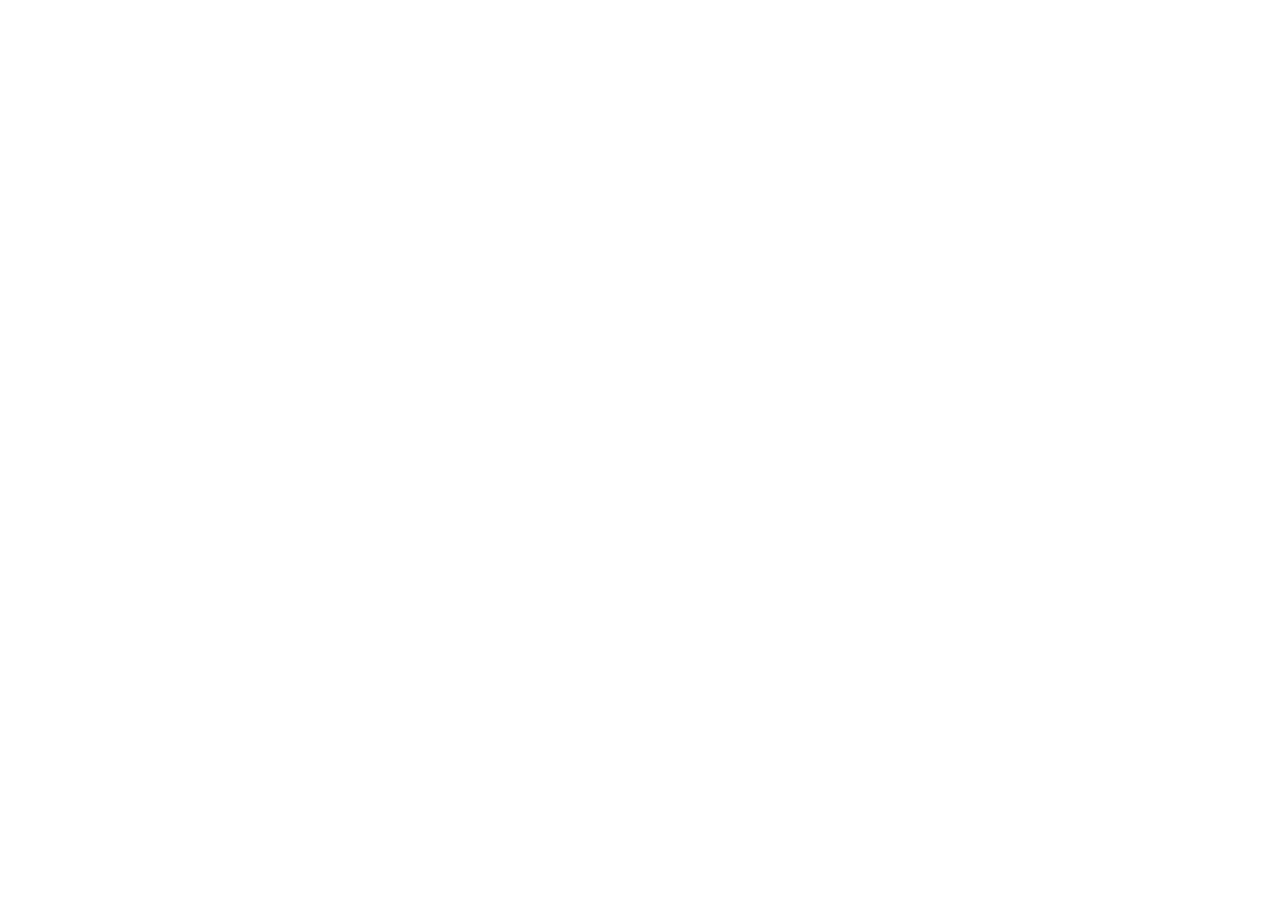
==== Networking.html @ 794665a2 "Add files via upload" ====
<!DOCTYPE html>
<html lang="en">
<head>
    <meta charset="UTF-8">
    <meta name="viewport" content="width=device-width, initial-scale=1.0">
    <title>Networking</title>
</head>
<body>
    
</body>
</html>
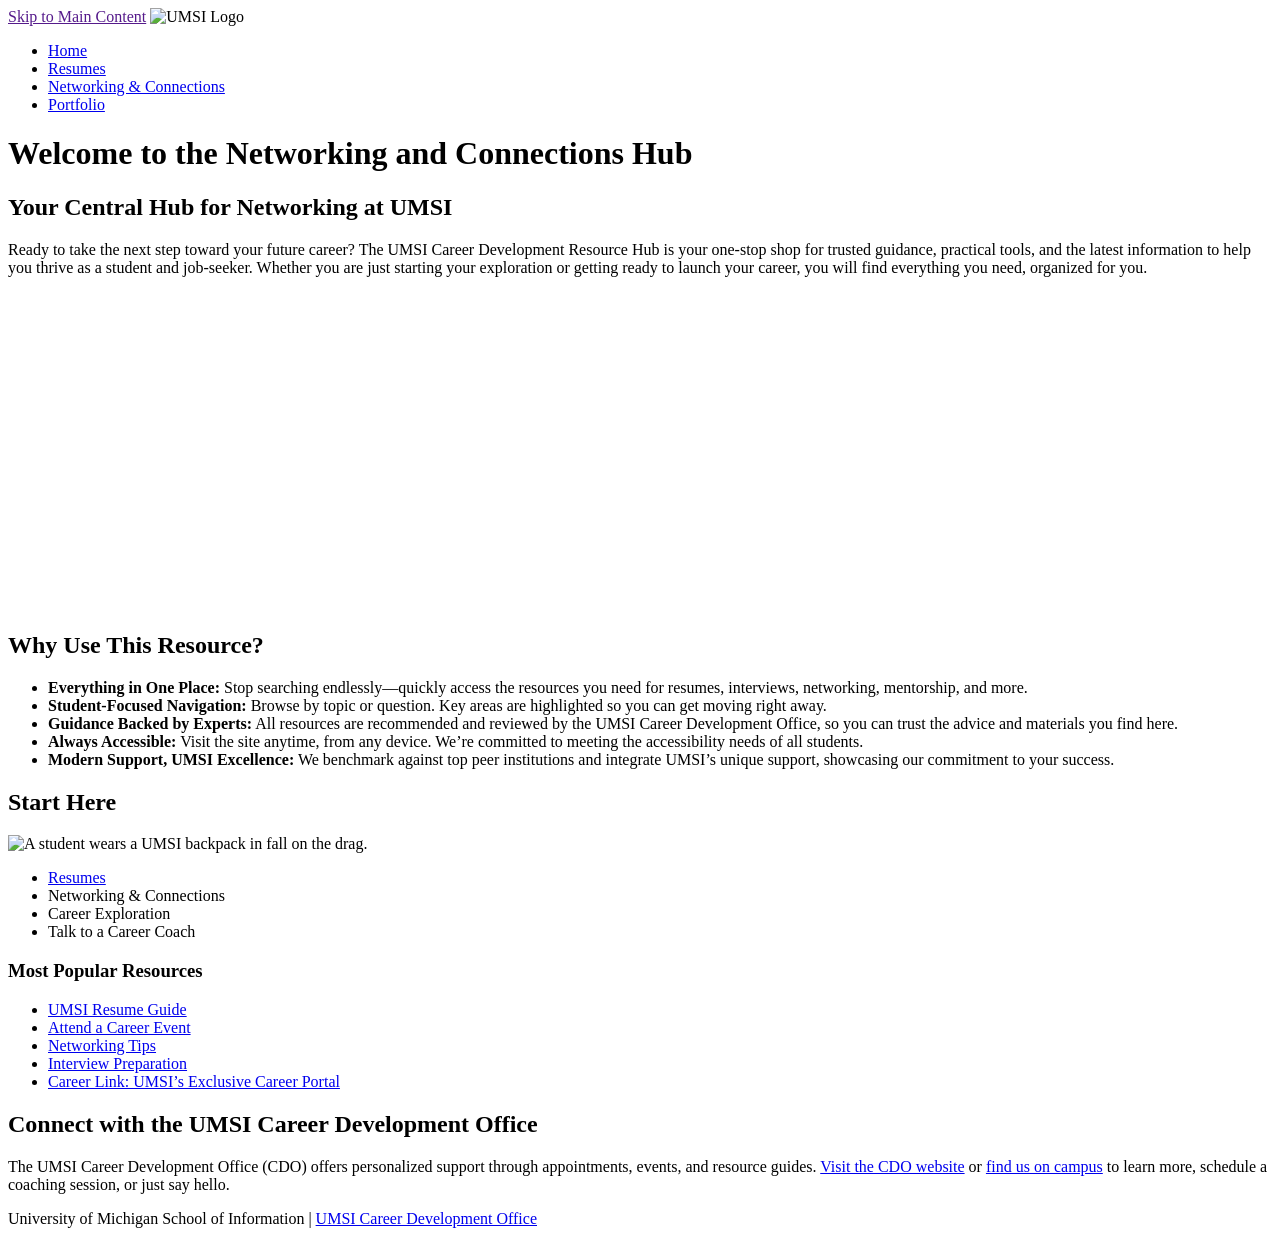
==== commit 76023bc7: "Add files via upload" ====
--- a/Networking.html
+++ b/Networking.html
@@ -1,11 +1,105 @@
 <!DOCTYPE html>
 <html lang="en">
+
 <head>
     <meta charset="UTF-8">
     <meta name="viewport" content="width=device-width, initial-scale=1.0">
     <title>Networking</title>
 </head>
+
 <body>
-    
+    <header>
+        <a href="">Skip to Main Content</a>
+        <img src="images/UMSI_signature_vertical_informal_solidblue.jpg" alt="UMSI Logo">
+        <nav>
+            <ul>
+                <li><a href="index.html">Home</a></li>
+                <li><a href="resume.html">Resumes</a></li>
+                <li><a href="Networking.html">Networking & Connections</a></li>
+                <li><a href="Portfolio.html">Portfolio</a></li>
+            </ul>
+        </nav>
+        <h1>Welcome to the Networking and Connections Hub</h1>
+    </header>
+    <main>
+        <section>
+            <h2>Your Central Hub for Networking at UMSI</h2>
+            <p>
+                Ready to take the next step toward your future career? The UMSI Career Development Resource Hub is your
+                one-stop shop for trusted guidance, practical tools, and the latest information to help you thrive as a
+                student and job-seeker. Whether you are just starting your exploration or getting ready to launch your
+                career, you will find everything you need, organized for you.
+            </p>
+            <iframe width="560" height="315" src="https://docs.google.com/presentation/d/1R6azi49e7vd3ubRtdm33qG6Aq3bLBDBue7blM6pv49I/edit?slide=id.g26478bd383d_0_6#slide=id.g26478bd383d_0_6"
+                title="YouTube video player" frameborder="0"
+                allow="accelerometer; autoplay; clipboard-write; encrypted-media; gyroscope; picture-in-picture; web-share"
+                referrerpolicy="strict-origin-when-cross-origin" allowfullscreen></iframe>
+        </section>
+
+        <section>
+            <h2>Why Use This Resource?</h2>
+
+
+            <ul>
+                <li><strong>Everything in One Place:</strong> Stop searching endlessly—quickly access the resources you
+                    need for resumes, interviews, networking, mentorship, and more.</li>
+                <li><strong>Student-Focused Navigation:</strong> Browse by topic or question. Key areas are highlighted
+                    so you can get moving right away.</li>
+                <li><strong>Guidance Backed by Experts:</strong> All resources are recommended and reviewed by the UMSI
+                    Career Development Office, so you can trust the advice and materials you find here.</li>
+                <li><strong>Always Accessible:</strong> Visit the site anytime, from any device. We’re committed to
+                    meeting the accessibility needs of all students.</li>
+                <li><strong>Modern Support, UMSI Excellence:</strong> We benchmark against top peer institutions and
+                    integrate UMSI’s unique support, showcasing our commitment to your success.</li>
+            </ul>
+        </section>
+        <section>
+            <h2>Start Here</h2>
+            <div>
+                <img src="images/UMSI_CampusFall_UMSIBackpack_02.jpg"
+                    alt="A student wears a UMSI backpack in fall on the drag.">
+                <ul>
+                    <li><a href="resume.html">Resumes</a></li>
+                    <li><a>Networking & Connections</a></li>
+                    <li><a>Career Exploration</a></li>
+                    <li><a>Talk to a Career Coach</a></li>
+                </ul>
+
+
+            </div>
+            <div>
+                <h3>Most Popular Resources</h3>
+                <ul>
+                    <li><a href="https://docs.google.com/document/d/1_1GfDJyVGIgE82MZjVhuWT_aB_2Hcj1NN62FUCXoR_o/edit?tab=t.0"
+                            target="_blank">UMSI Resume Guide</a></li>
+                    <li><a href="https://umich.instructure.com/courses/137916/pages/attend-an-event"
+                            target="_blank">Attend a Career Event</a></li>
+                    <li><a href="https://docs.google.com/document/d/18HMt79BU8ovGf9z7_P7No5tuwUS6qHNW5u0sgrepLtE/edit?tab=t.0"
+                            target="_blank">Networking Tips</a></li>
+                    <li><a href="https://docs.google.com/presentation/d/15n-XqsFEntdbkZz89K-ohf7Or1NnCt5CQNDG-6fh2a0/edit?usp=sharing"
+                            target="_blank">Interview Preparation</a></li>
+                    <li><a href="https://si-umich.12twenty.com/Login" target="_blank">Career Link: UMSI’s Exclusive
+                            Career Portal</a></li>
+                </ul>
+            </div>
+        </section>
+        <section>
+            <h2>Connect with the UMSI Career Development Office</h2>
+            <p>
+                The UMSI Career Development Office (CDO) offers personalized support through appointments, events, and
+                resource guides. <a href="https://umich.instructure.com/courses/137916" target="_blank">Visit the CDO
+                    website</a> or <a href="https://www.si.umich.edu/about-umsi/getting-umsi" target="_blank">find us on
+                    campus</a> to learn more, schedule a coaching session, or just say hello.
+            </p>
+        </section>
+
+        <!-- Content taken & modified from UMGPT with the prompt, "Write me a webpage of intro content to help meet the following requirements - this is for the home page": and then pasted in the client objectives & project requirements"
+        UMGPT. (2025). UMGPT ( GPT-4.1 August 25th version) [Large language model]. -->
+    </main>
+    <footer>
+        <p>University of Michigan School of Information | <a href="https://umich.instructure.com/courses/137916">UMSI
+                Career Development Office </a></p>
+    </footer>
 </body>
+
 </html>
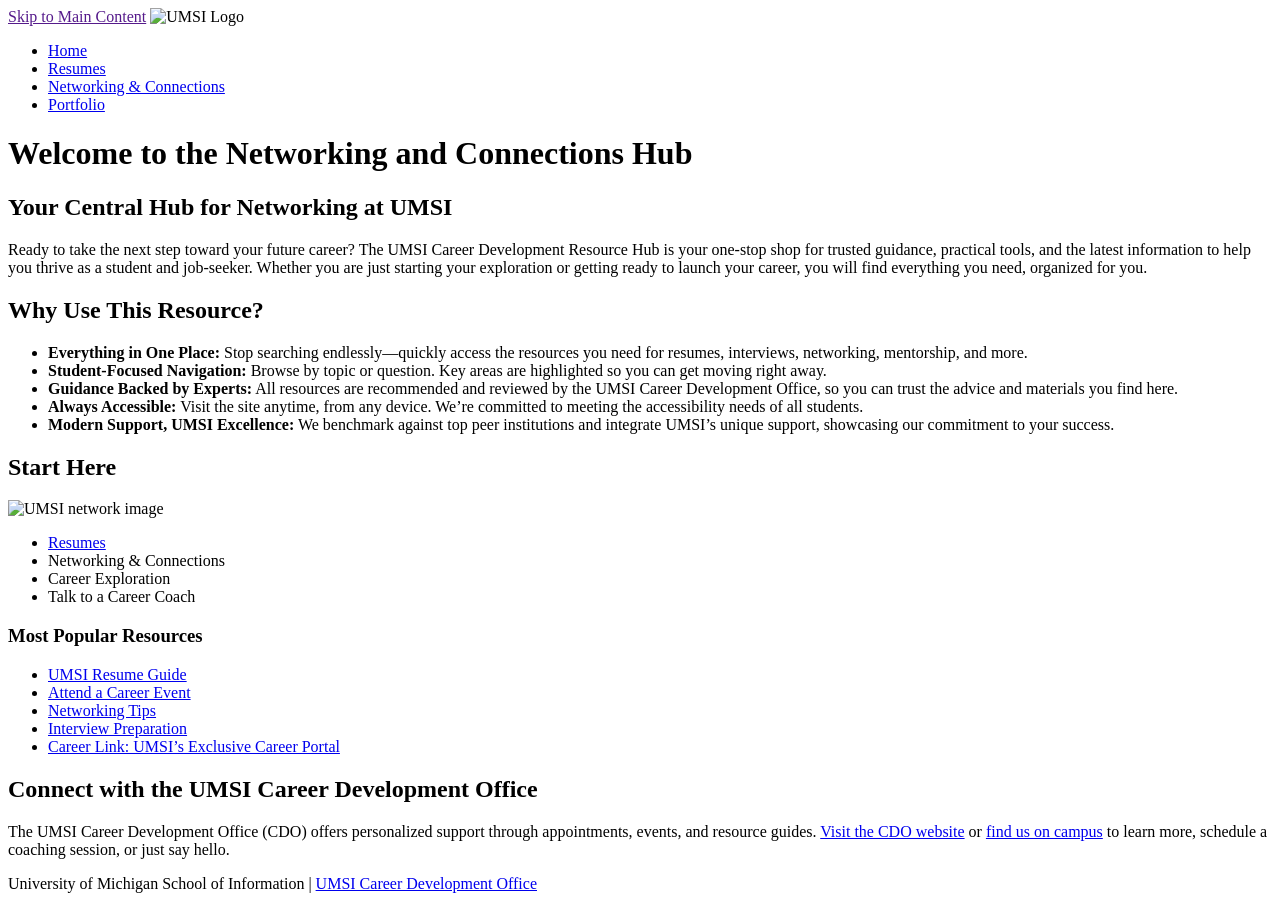
==== commit d7f18581: "Add files via upload" ====
--- a/Networking.html
+++ b/Networking.html
@@ -30,11 +30,7 @@
                 student and job-seeker. Whether you are just starting your exploration or getting ready to launch your
                 career, you will find everything you need, organized for you.
             </p>
-            <iframe width="560" height="315" src="https://docs.google.com/presentation/d/1R6azi49e7vd3ubRtdm33qG6Aq3bLBDBue7blM6pv49I/edit?slide=id.g26478bd383d_0_6#slide=id.g26478bd383d_0_6"
-                title="YouTube video player" frameborder="0"
-                allow="accelerometer; autoplay; clipboard-write; encrypted-media; gyroscope; picture-in-picture; web-share"
-                referrerpolicy="strict-origin-when-cross-origin" allowfullscreen></iframe>
-        </section>
+
 
         <section>
             <h2>Why Use This Resource?</h2>
@@ -56,8 +52,7 @@
         <section>
             <h2>Start Here</h2>
             <div>
-                <img src="images/UMSI_CampusFall_UMSIBackpack_02.jpg"
-                    alt="A student wears a UMSI backpack in fall on the drag.">
+                <img src="images/UMSI Networking.png" alt="UMSI network image" width="700">
                 <ul>
                     <li><a href="resume.html">Resumes</a></li>
                     <li><a>Networking & Connections</a></li>
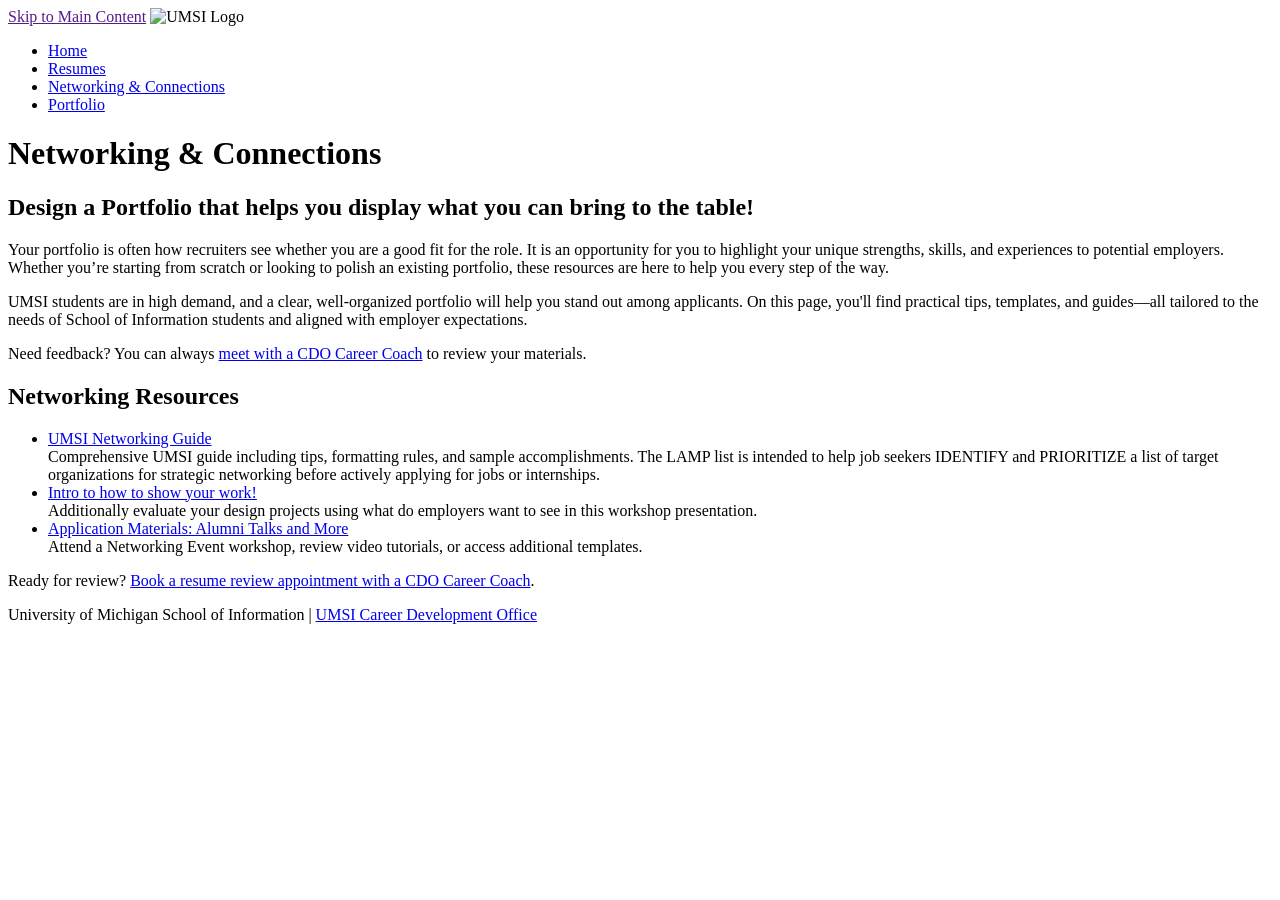
==== commit 2257327b: "Add files via upload" ====
--- a/Networking.html
+++ b/Networking.html
@@ -1,100 +1,81 @@
 <!DOCTYPE html>
 <html lang="en">
-
 <head>
     <meta charset="UTF-8">
     <meta name="viewport" content="width=device-width, initial-scale=1.0">
-    <title>Networking</title>
+    <title>Networking & Connections</title>
 </head>
+<body>
 
-<body>
     <header>
-        <a href="">Skip to Main Content</a>
+  <a href = "">Skip to Main Content</a>
         <img src="images/UMSI_signature_vertical_informal_solidblue.jpg" alt="UMSI Logo">
         <nav>
             <ul>
-                <li><a href="index.html">Home</a></li>
-                <li><a href="resume.html">Resumes</a></li>
-                <li><a href="Networking.html">Networking & Connections</a></li>
-                <li><a href="Portfolio.html">Portfolio</a></li>
+                <li><a href = "index.html">Home</a></li>
+                <li><a href = "resume.html">Resumes</a></li>
+                <li><a href = "Networking.html">Networking & Connections</a></li>
+                <li><a href = "Portfolio.html">Portfolio</a></li>
             </ul>
         </nav>
-        <h1>Welcome to the Networking and Connections Hub</h1>
+        <h1>Networking & Connections</h1>
+
     </header>
-    <main>
-        <section>
-            <h2>Your Central Hub for Networking at UMSI</h2>
-            <p>
-                Ready to take the next step toward your future career? The UMSI Career Development Resource Hub is your
-                one-stop shop for trusted guidance, practical tools, and the latest information to help you thrive as a
-                student and job-seeker. Whether you are just starting your exploration or getting ready to launch your
-                career, you will find everything you need, organized for you.
-            </p>
+<main>
+  
+  <section>
+    <h2>Design a Portfolio that helps you display what you can bring to the table!</h2>
+    <p>
+      Your portfolio is often how recruiters see whether you are a good fit for the role. It is an opportunity for you to highlight your unique strengths, skills, and experiences to potential employers. Whether you’re starting from scratch or looking to polish an existing portfolio, these resources are here to help you every step of the way.
+    </p>
+    <p>
+      UMSI students are in high demand, and a clear, well-organized portfolio will help you stand out among applicants. On this page, you'll find practical tips, templates, and guides—all tailored to the needs of School of Information students and aligned with employer expectations.
+    </p>
+    <p>
+      Need feedback? You can always <a href="https://umich.instructure.com/courses/137916/pages/talk-to-a-career-coach" target="_blank">meet with a CDO Career Coach</a> to review your materials.
+    </p>
+  </section>
+
+  <section>
+    <h2>Networking Resources</h2>
+    <ul>
+      <li>
+        <a href="https://docs.google.com/document/d/18HMt79BU8ovGf9z7_P7No5tuwUS6qHNW5u0sgrepLtE/edit?tab=t.0" target="_blank">
+          UMSI Networking Guide
+        </a> <br>
+        Comprehensive UMSI guide including tips, formatting rules, and sample accomplishments.
+        The LAMP list is intended to help job seekers IDENTIFY and PRIORITIZE a list of target organizations for strategic networking before actively applying for jobs or internships. 
+
+      </li>
+      <li>
+        <a href="https://docs.google.com/presentation/d/1NcQvaWDYhxiNDhS1usiM0aABkUtLmfiyRuw7SWxpwfg/edit" target="_blank">
+          Intro to how to show your work!
+        </a> <br>
+        Additionally evaluate your design projects using what do employers want to see in this workshop presentation.
+      </li>
+      <li>
+        <a href="https://www.dropbox.com/scl/fi/zqppeep3pf6jj4ag9w0v1/Fall-2025_Alumni-UX-Portfolio-Review-Panel.mp4?rlkey=wffush9h36tacx5p5djk9a2wv&e=1&st=xw29bhls&dl=0" target="_blank">
+          Application Materials: Alumni Talks and More
+        </a> <br>
+        Attend a Networking Event workshop, review video tutorials, or access additional templates.
+      </li>
+    </ul>
+    <p>
+      Ready for review? <a href="https://umich.instructure.com/courses/137916/pages/talk-to-a-career-coach" target="_blank">Book a resume review appointment with a CDO Career Coach</a>.
+    </p>
+  </section>
 
 
-        <section>
-            <h2>Why Use This Resource?</h2>
-
-
-            <ul>
-                <li><strong>Everything in One Place:</strong> Stop searching endlessly—quickly access the resources you
-                    need for resumes, interviews, networking, mentorship, and more.</li>
-                <li><strong>Student-Focused Navigation:</strong> Browse by topic or question. Key areas are highlighted
-                    so you can get moving right away.</li>
-                <li><strong>Guidance Backed by Experts:</strong> All resources are recommended and reviewed by the UMSI
-                    Career Development Office, so you can trust the advice and materials you find here.</li>
-                <li><strong>Always Accessible:</strong> Visit the site anytime, from any device. We’re committed to
-                    meeting the accessibility needs of all students.</li>
-                <li><strong>Modern Support, UMSI Excellence:</strong> We benchmark against top peer institutions and
-                    integrate UMSI’s unique support, showcasing our commitment to your success.</li>
-            </ul>
-        </section>
-        <section>
-            <h2>Start Here</h2>
-            <div>
-                <img src="images/UMSI Networking.png" alt="UMSI network image" width="700">
-                <ul>
-                    <li><a href="resume.html">Resumes</a></li>
-                    <li><a>Networking & Connections</a></li>
-                    <li><a>Career Exploration</a></li>
-                    <li><a>Talk to a Career Coach</a></li>
-                </ul>
-
-
-            </div>
-            <div>
-                <h3>Most Popular Resources</h3>
-                <ul>
-                    <li><a href="https://docs.google.com/document/d/1_1GfDJyVGIgE82MZjVhuWT_aB_2Hcj1NN62FUCXoR_o/edit?tab=t.0"
-                            target="_blank">UMSI Resume Guide</a></li>
-                    <li><a href="https://umich.instructure.com/courses/137916/pages/attend-an-event"
-                            target="_blank">Attend a Career Event</a></li>
-                    <li><a href="https://docs.google.com/document/d/18HMt79BU8ovGf9z7_P7No5tuwUS6qHNW5u0sgrepLtE/edit?tab=t.0"
-                            target="_blank">Networking Tips</a></li>
-                    <li><a href="https://docs.google.com/presentation/d/15n-XqsFEntdbkZz89K-ohf7Or1NnCt5CQNDG-6fh2a0/edit?usp=sharing"
-                            target="_blank">Interview Preparation</a></li>
-                    <li><a href="https://si-umich.12twenty.com/Login" target="_blank">Career Link: UMSI’s Exclusive
-                            Career Portal</a></li>
-                </ul>
-            </div>
-        </section>
-        <section>
-            <h2>Connect with the UMSI Career Development Office</h2>
-            <p>
-                The UMSI Career Development Office (CDO) offers personalized support through appointments, events, and
-                resource guides. <a href="https://umich.instructure.com/courses/137916" target="_blank">Visit the CDO
-                    website</a> or <a href="https://www.si.umich.edu/about-umsi/getting-umsi" target="_blank">find us on
-                    campus</a> to learn more, schedule a coaching session, or just say hello.
-            </p>
-        </section>
-
-        <!-- Content taken & modified from UMGPT with the prompt, "Write me a webpage of intro content to help meet the following requirements - this is for the home page": and then pasted in the client objectives & project requirements"
-        UMGPT. (2025). UMGPT ( GPT-4.1 August 25th version) [Large language model]. -->
+    
+        <div></div>
+        <div></div>
+        <div></div>
+        <div></div>
     </main>
     <footer>
-        <p>University of Michigan School of Information | <a href="https://umich.instructure.com/courses/137916">UMSI
-                Career Development Office </a></p>
-    </footer>
+        <p>University of Michigan School of Information | <a href="https://umich.instructure.com/courses/137916">UMSI Career Development Office </a></p>
+        </footer>
+    
 </body>
 
-</html>+</html>
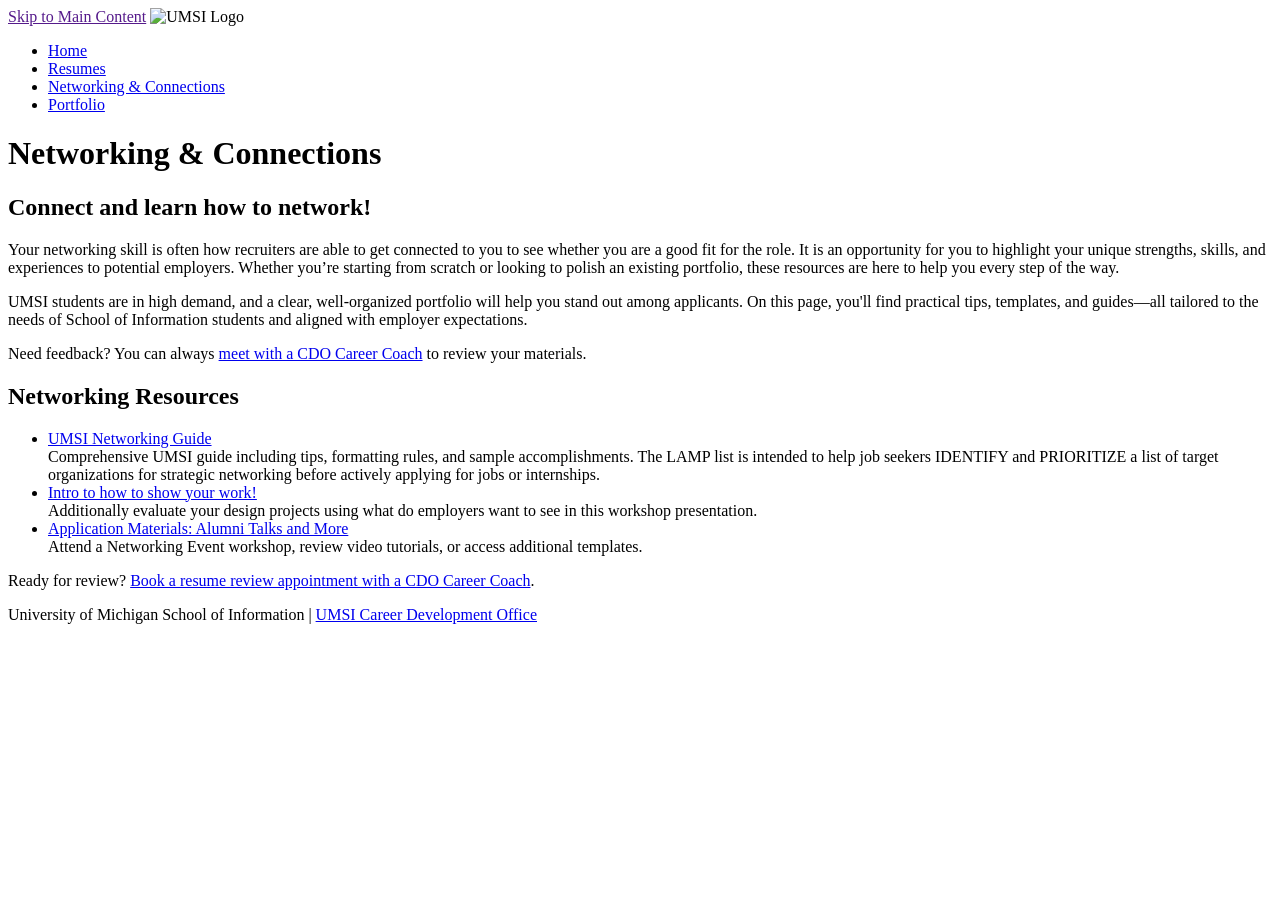
==== commit 229d73a1: "Add files via upload" ====
--- a/Networking.html
+++ b/Networking.html
@@ -24,9 +24,9 @@
 <main>
   
   <section>
-    <h2>Design a Portfolio that helps you display what you can bring to the table!</h2>
+    <h2>Connect and learn how to network!</h2>
     <p>
-      Your portfolio is often how recruiters see whether you are a good fit for the role. It is an opportunity for you to highlight your unique strengths, skills, and experiences to potential employers. Whether you’re starting from scratch or looking to polish an existing portfolio, these resources are here to help you every step of the way.
+      Your networking skill is often how recruiters are able to get connected to you to see whether you are a good fit for the role. It is an opportunity for you to highlight your unique strengths, skills, and experiences to potential employers. Whether you’re starting from scratch or looking to polish an existing portfolio, these resources are here to help you every step of the way.
     </p>
     <p>
       UMSI students are in high demand, and a clear, well-organized portfolio will help you stand out among applicants. On this page, you'll find practical tips, templates, and guides—all tailored to the needs of School of Information students and aligned with employer expectations.
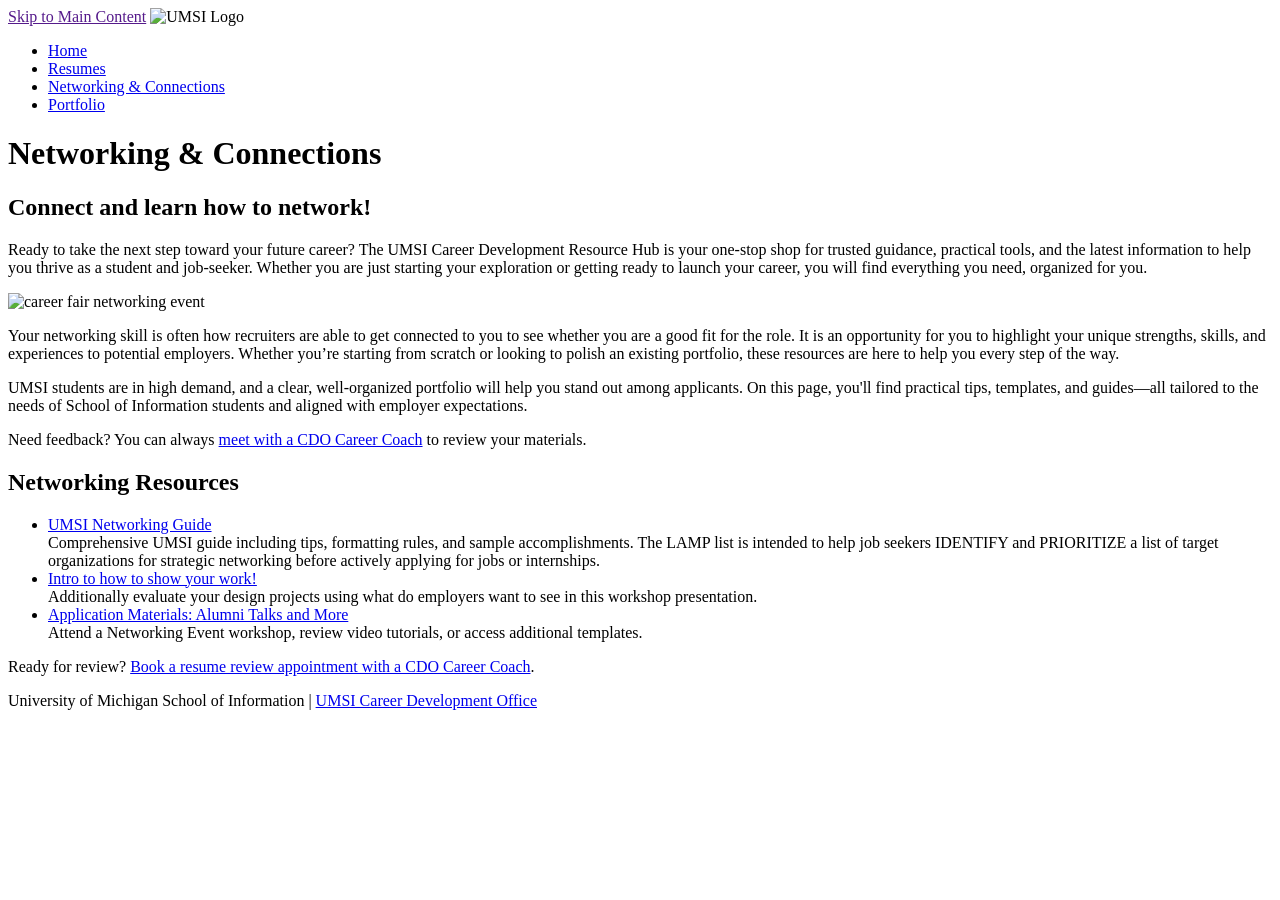
==== commit cb5faa16: "Add files via upload" ====
--- a/Networking.html
+++ b/Networking.html
@@ -25,6 +25,11 @@
   
   <section>
     <h2>Connect and learn how to network!</h2>
+     <p>
+        Ready to take the next step toward your future career? The UMSI Career Development Resource Hub is your one-stop shop for trusted guidance, practical tools, and the latest information to help you thrive as a student and job-seeker. Whether you are just starting your exploration or getting ready to launch your career, you will find everything you need, organized for you.
+      </p>
+      <img src="images/connections.jpg" alt="career fair networking event" width ="600">
+    </section>
     <p>
       Your networking skill is often how recruiters are able to get connected to you to see whether you are a good fit for the role. It is an opportunity for you to highlight your unique strengths, skills, and experiences to potential employers. Whether you’re starting from scratch or looking to polish an existing portfolio, these resources are here to help you every step of the way.
     </p>
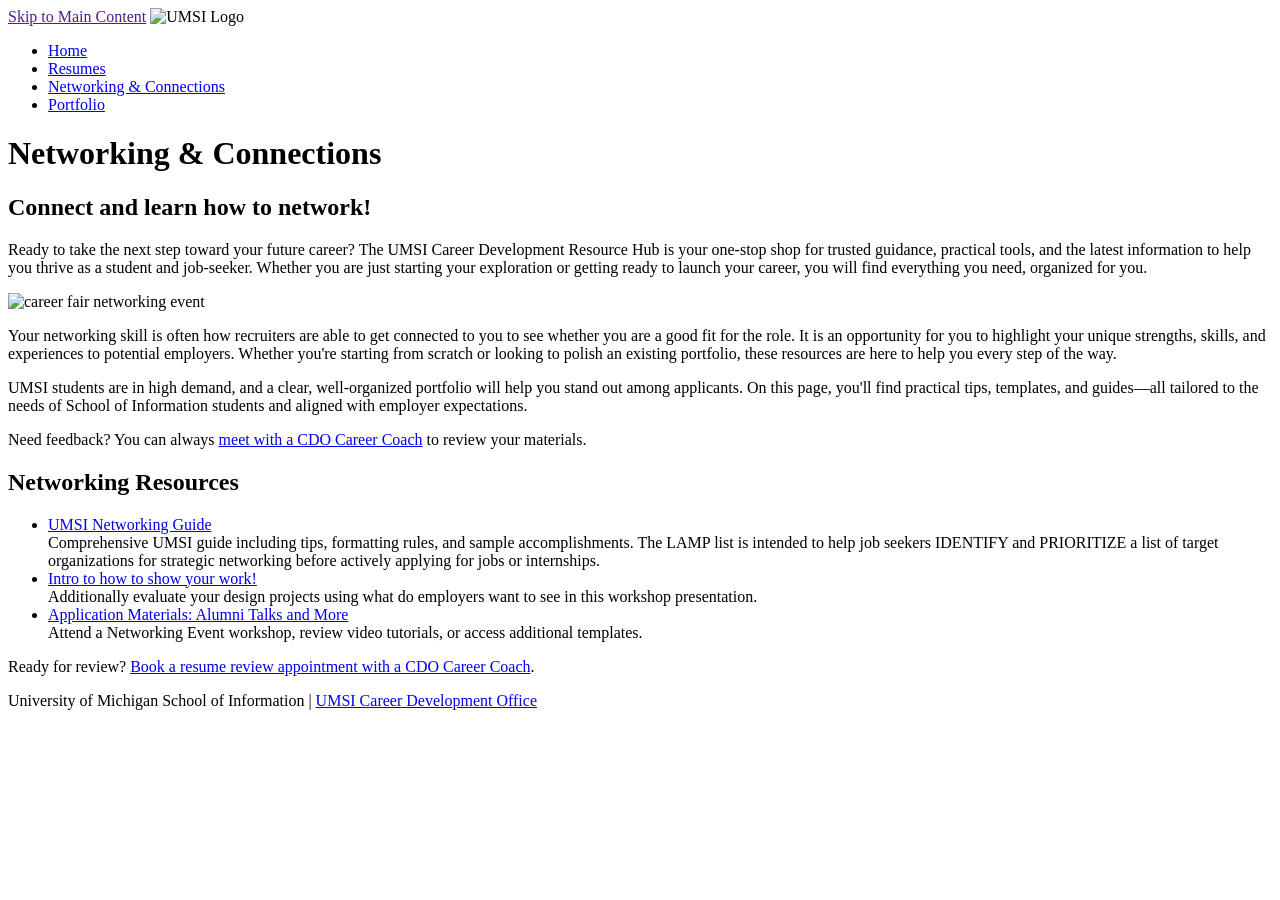
==== commit f4fbc67d: "Add files via upload" ====
--- a/Networking.html
+++ b/Networking.html
@@ -1,86 +1,108 @@
 <!DOCTYPE html>
 <html lang="en">
+
 <head>
-    <meta charset="UTF-8">
-    <meta name="viewport" content="width=device-width, initial-scale=1.0">
-    <title>Networking & Connections</title>
+  <meta charset="UTF-8">
+  <meta name="viewport" content="width=device-width, initial-scale=1.0">
+  <title>Networking & Connections</title>
 </head>
+
 <body>
 
-    <header>
-  <a href = "">Skip to Main Content</a>
-        <img src="images/UMSI_signature_vertical_informal_solidblue.jpg" alt="UMSI Logo">
-        <nav>
-            <ul>
-                <li><a href = "index.html">Home</a></li>
-                <li><a href = "resume.html">Resumes</a></li>
-                <li><a href = "Networking.html">Networking & Connections</a></li>
-                <li><a href = "Portfolio.html">Portfolio</a></li>
-            </ul>
-        </nav>
-        <h1>Networking & Connections</h1>
+  <header>
+    <a href="">Skip to Main Content</a>
+    <img src="images/UMSI_signature_vertical_informal_solidblue.jpg" alt="UMSI Logo">
+    <nav>
+      <ul>
+        <li><a href="index.html">Home</a></li>
+        <li><a href="resume.html">Resumes</a></li>
+        <li><a href="Networking.html">Networking & Connections</a></li>
+        <li><a href="Portfolio.html">Portfolio</a></li>
+      </ul>
+    </nav>
+    <h1>Networking & Connections</h1>
 
-    </header>
-<main>
-  
-  <section>
-    <h2>Connect and learn how to network!</h2>
-     <p>
-        Ready to take the next step toward your future career? The UMSI Career Development Resource Hub is your one-stop shop for trusted guidance, practical tools, and the latest information to help you thrive as a student and job-seeker. Whether you are just starting your exploration or getting ready to launch your career, you will find everything you need, organized for you.
+  </header>
+  <main>
+    <section>
+      <h2>Connect and learn how to network!</h2>
+      <p>
+        Ready to take the next step toward your future career? The UMSI Career Development Resource Hub is your one-stop
+        shop for trusted guidance, practical tools, and the latest information to help you thrive as a student and
+        job-seeker. Whether you are just starting your exploration or getting ready to launch your career, you will find
+        everything you need, organized for you.
       </p>
-      <img src="images/connections.jpg" alt="career fair networking event" width ="600">
+
+      <img src="images/connections.jpg" alt="career fair networking event" width="600">
+
+      <p>
+        Your networking skill is often how recruiters are able to get connected to you to see whether you are a good fit
+        for the role. It is an opportunity for you to highlight your unique strengths, skills, and experiences to
+        potential employers. Whether you're starting from scratch or looking to polish an existing portfolio, these
+        resources are here to help you every step of the way.
+      </p>
+
+      <p>
+        UMSI students are in high demand, and a clear, well-organized portfolio will help you stand out among
+        applicants.
+        On this page, you'll find practical tips, templates, and guides—all tailored to the needs of School of
+        Information
+        students and aligned with employer expectations.
+      </p>
+
+      <p>
+        Need feedback? You can always <a
+          href="https://umich.instructure.com/courses/137916/pages/talk-to-a-career-coach" target="_blank">meet with a
+          CDO Career Coach</a> to review your materials.
+      </p>
     </section>
-    <p>
-      Your networking skill is often how recruiters are able to get connected to you to see whether you are a good fit for the role. It is an opportunity for you to highlight your unique strengths, skills, and experiences to potential employers. Whether you’re starting from scratch or looking to polish an existing portfolio, these resources are here to help you every step of the way.
-    </p>
-    <p>
-      UMSI students are in high demand, and a clear, well-organized portfolio will help you stand out among applicants. On this page, you'll find practical tips, templates, and guides—all tailored to the needs of School of Information students and aligned with employer expectations.
-    </p>
-    <p>
-      Need feedback? You can always <a href="https://umich.instructure.com/courses/137916/pages/talk-to-a-career-coach" target="_blank">meet with a CDO Career Coach</a> to review your materials.
-    </p>
-  </section>
 
-  <section>
-    <h2>Networking Resources</h2>
-    <ul>
-      <li>
-        <a href="https://docs.google.com/document/d/18HMt79BU8ovGf9z7_P7No5tuwUS6qHNW5u0sgrepLtE/edit?tab=t.0" target="_blank">
-          UMSI Networking Guide
-        </a> <br>
-        Comprehensive UMSI guide including tips, formatting rules, and sample accomplishments.
-        The LAMP list is intended to help job seekers IDENTIFY and PRIORITIZE a list of target organizations for strategic networking before actively applying for jobs or internships. 
+    <section>
+      <h2>Networking Resources</h2>
+      <ul>
+        <li>
+          <a href="https://docs.google.com/document/d/18HMt79BU8ovGf9z7_P7No5tuwUS6qHNW5u0sgrepLtE/edit?tab=t.0"
+            target="_blank">
+            UMSI Networking Guide
+          </a> <br>
+          Comprehensive UMSI guide including tips, formatting rules, and sample accomplishments.
+          The LAMP list is intended to help job seekers IDENTIFY and PRIORITIZE a list of target organizations for
+          strategic networking before actively applying for jobs or internships.
 
-      </li>
-      <li>
-        <a href="https://docs.google.com/presentation/d/1NcQvaWDYhxiNDhS1usiM0aABkUtLmfiyRuw7SWxpwfg/edit" target="_blank">
-          Intro to how to show your work!
-        </a> <br>
-        Additionally evaluate your design projects using what do employers want to see in this workshop presentation.
-      </li>
-      <li>
-        <a href="https://www.dropbox.com/scl/fi/zqppeep3pf6jj4ag9w0v1/Fall-2025_Alumni-UX-Portfolio-Review-Panel.mp4?rlkey=wffush9h36tacx5p5djk9a2wv&e=1&st=xw29bhls&dl=0" target="_blank">
-          Application Materials: Alumni Talks and More
-        </a> <br>
-        Attend a Networking Event workshop, review video tutorials, or access additional templates.
-      </li>
-    </ul>
-    <p>
-      Ready for review? <a href="https://umich.instructure.com/courses/137916/pages/talk-to-a-career-coach" target="_blank">Book a resume review appointment with a CDO Career Coach</a>.
-    </p>
-  </section>
+        </li>
+        <li>
+          <a href="https://docs.google.com/presentation/d/1NcQvaWDYhxiNDhS1usiM0aABkUtLmfiyRuw7SWxpwfg/edit"
+            target="_blank">
+            Intro to how to show your work!
+          </a> <br>
+          Additionally evaluate your design projects using what do employers want to see in this workshop presentation.
+        </li>
+        <li>
+          <a href="https://www.dropbox.com/scl/fi/zqppeep3pf6jj4ag9w0v1/Fall-2025_Alumni-UX-Portfolio-Review-Panel.mp4?rlkey=wffush9h36tacx5p5djk9a2wv&e=1&st=xw29bhls&dl=0"
+            target="_blank">
+            Application Materials: Alumni Talks and More
+          </a> <br>
+          Attend a Networking Event workshop, review video tutorials, or access additional templates.
+        </li>
+      </ul>
+      <p>
+        Ready for review? <a href="https://umich.instructure.com/courses/137916/pages/talk-to-a-career-coach"
+          target="_blank">Book a resume review appointment with a CDO Career Coach</a>.
+      </p>
+    </section>
 
 
-    
-        <div></div>
-        <div></div>
-        <div></div>
-        <div></div>
-    </main>
-    <footer>
-        <p>University of Michigan School of Information | <a href="https://umich.instructure.com/courses/137916">UMSI Career Development Office </a></p>
-        </footer>
-    
+
+    <div></div>
+    <div></div>
+    <div></div>
+    <div></div>
+  </main>
+  <footer>
+    <p>University of Michigan School of Information | <a href="https://umich.instructure.com/courses/137916">UMSI Career
+        Development Office </a></p>
+  </footer>
+
 </body>
 
-</html>
+</html>
